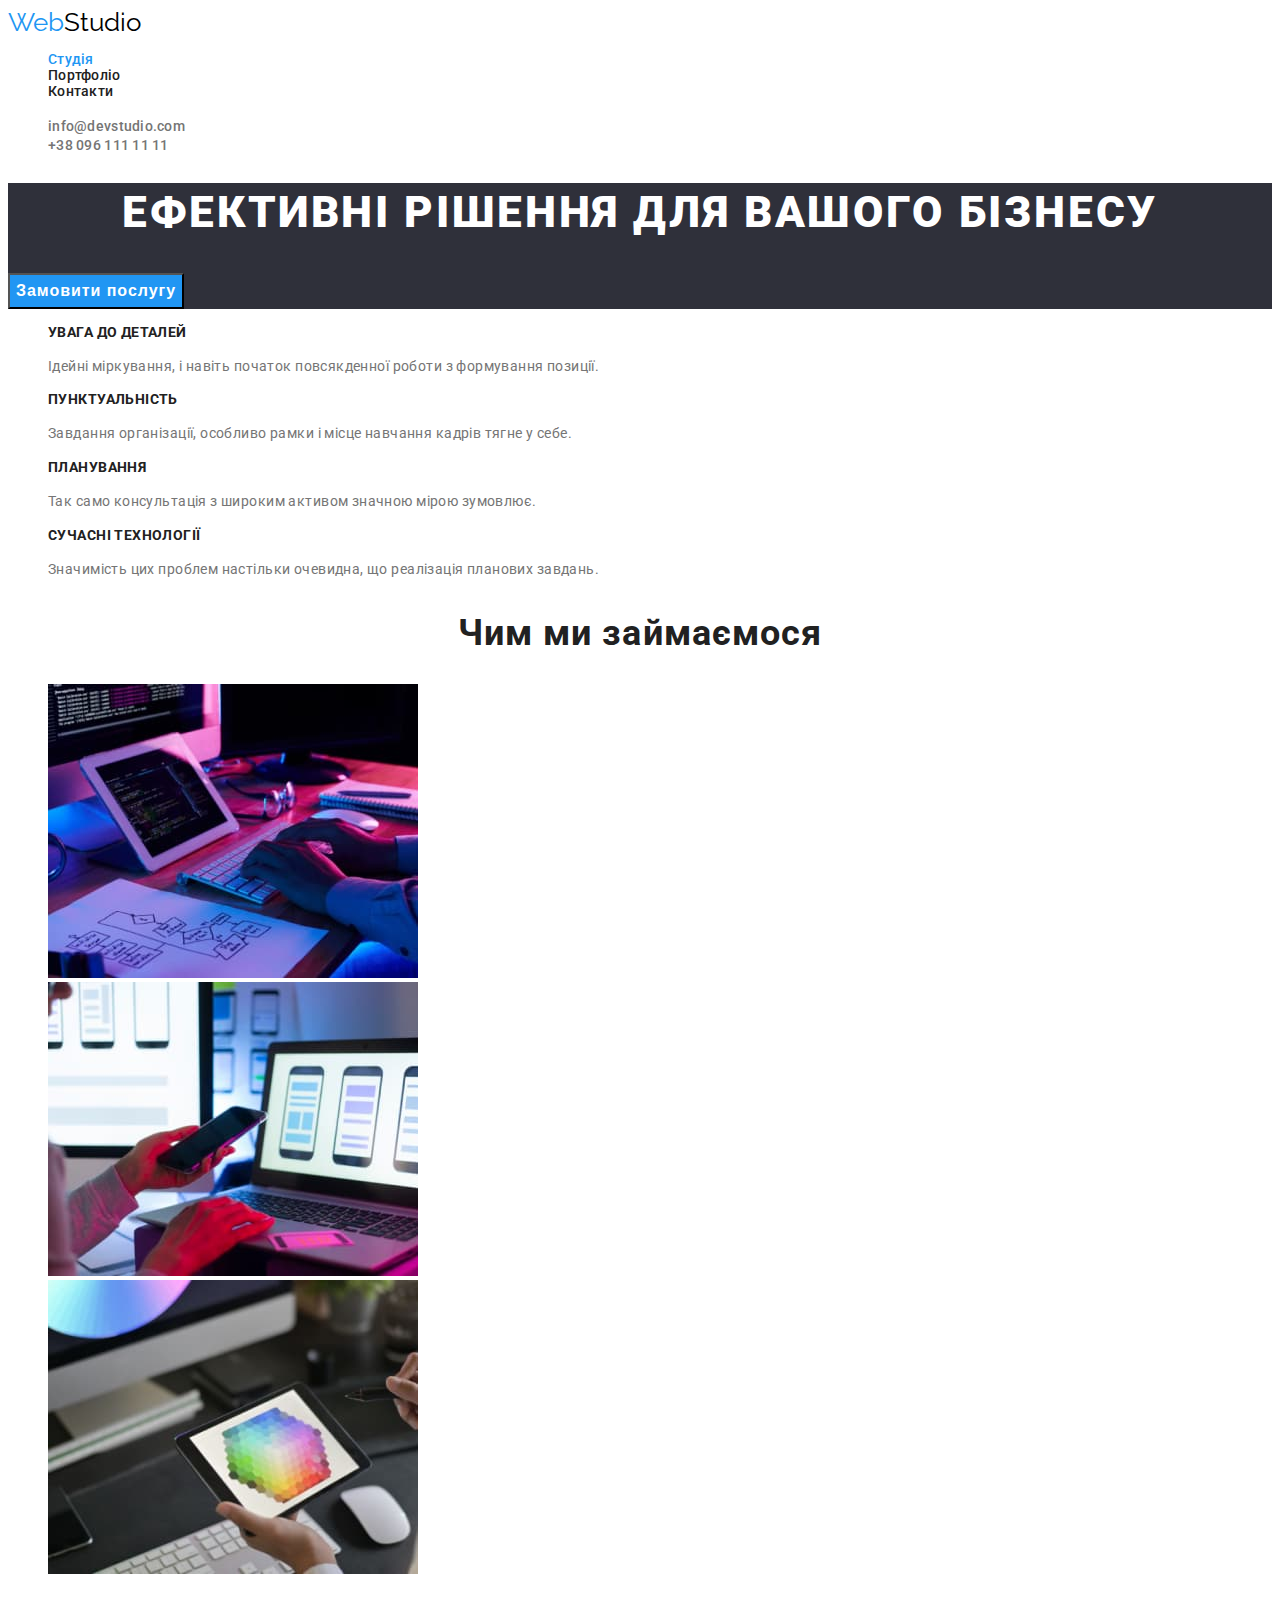
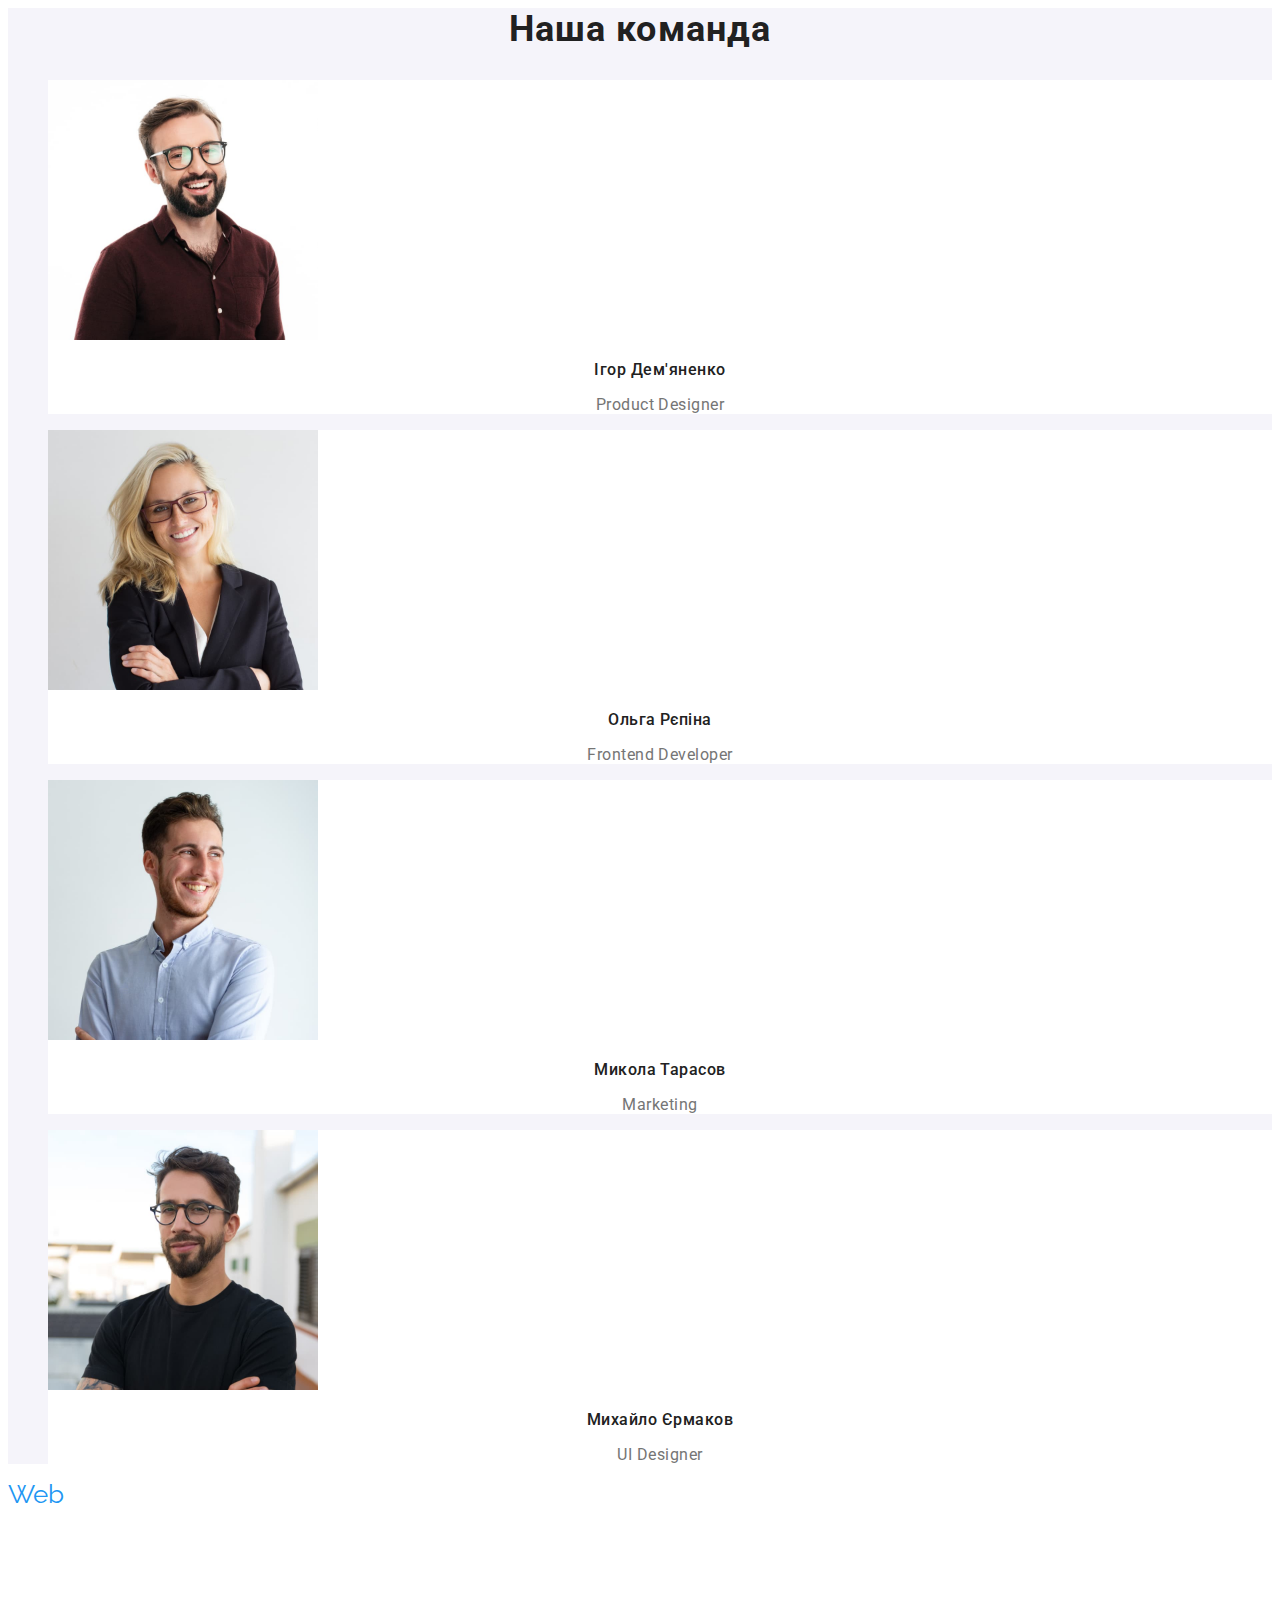
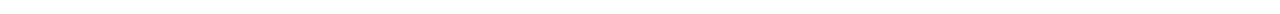
==== index.html @ e974b109 "Copy files with hw2" ====
<!DOCTYPE html>
<html lang="uk">
<head>
    <meta charset="UTF-8">
    <meta http-equiv="X-UA-Compatible" content="IE=edge">
    <meta name="viewport" content="width=device-width, initial-scale=1.0">
    <title>Web Studio</title>
    <link rel="preconnect" href="https://fonts.googleapis.com">
    <link rel="preconnect" href="https://fonts.gstatic.com" crossorigin>
    <link href="https://fonts.googleapis.com/css2?family=Raleway:wght@700&family=Roboto:wght@400;500;700;900&display=swap"
        rel="stylesheet">
    <link rel="stylesheet" href="./css/style.css">
</head>
<body>
<header>
    <nav>
        <a href="index.html" class="link"><span class="logo-blue">Web</span><span class="logo">Studio</span></a>
        <ul class="menu-nav">
            <li>
                <a href="./index.html" class="link current">Студія</a>
            </li>
            <li>
                <a href="./portfolio.html" class="link">Портфоліо</a>
            </li>
            <li>
                <a href="#" class="link">Контакти</a>
            </li>
        </ul>
        </nav>
        <ul class="contacts">
            <li>
                <a href="mailto:info@devstudio.com" class="link">info@devstudio.com</a>
            </li>
            <li>
                <a href="tel:+380961111111" class="link">+38 096 111 11 11</a>
            </li>
        </ul>
</header>
<main>
    <!--Шапка сайту-->
    <section class="hero">
        <h1 class="title">Ефективні рішення для вашого бізнесу</h1>

        <button type="button" class="title-button">Замовити послугу</button>
    </section>
    <!--Особливості-->
    <section>
        <h2 class="visually-hidden">Особливості</h2>
<ul class="feature">
    <li>
<h3 class="title-feature">Увага до деталей</h3>
<p class="text-feature">
Ідейні міркування, і навіть початок повсякденної роботи з формування позиції.
</p>
    </li>
    <li>
<h3 class="title-feature">Пунктуальність</h3>
<p class="text-feature">
Завдання організації, особливо рамки і місце навчання кадрів тягне у себе.
</p>
    </li>
    <li>
<h3 class="title-feature">Планування</h3>
<p class="text-feature">
Так само консультація з широким активом значною мірою зумовлює.
</p>
    </li>
    <li>
        <h3 class="title-feature">Сучасні технології</h3>
        <p class="text-feature">
        Значимість цих проблем настільки очевидна, що реалізація планових завдань.
        </p>
    </li>
</ul>
    </section>
    <!--Чим ми займаємось-->
    <section>
        <h2 class="title-activity">Чим ми займаємося</h2>
        <ul class="activity">
            <li>
            <img src="./images/1img.jpg" alt="Набір коду на клавіатурі"
            width="370">
            </li>
            <li>
            <img src="./images/2img.jpg" alt="Мобільний телефон і комп'ютер"
            width="370">
            </li>
            <li>
            <img src="./images/3img.jpg" alt="Планшет з вибором кольорів"
            width="370">
            </li>
        </ul>
    </section>
    <!--Наша команда-->
    <section class="team">
        <h2 class="title-team">Наша команда</h2>
        <ul class="team-list">
            <li class="team-persone">
                <img src="./images/1per.jpg" alt="Ігор Дем'яненко"
                width="270">
                <h3 class="name">Ігор Дем'яненко</h3>
                <p class="position">
                    Product Designer
                </p>
            </li>
            <li class="team-persone">
                <img src="./images/2per.jpg" alt="Ольга Рєпіна"
                width="270">
                 <h3 class="name">Ольга Рєпіна</h3>   
                <p class="position">
                    Frontend Developer
                </p>
            </li>
            <li class="team-persone">
                <img src="./images/3per.jpg" alt="Микола Тарасов"
                width="270">
                <h3 class="name">Микола Тарасов</h3>    
                <p class="position">
                    Marketing
                </p>
            </li>
            <li class="team-persone">
                <img src="./images/4per.jpg" alt="Михайло Єрмаков"
                width="270">
                <h3 class="name">Михайло Єрмаков</h3>   
                <p class="position">
                    UI Designer
                </p>
            </li>
        </ul>
    </section>
</main>
<footer,>
    <a href="index.html"  class="link"><span class="logo-blue">Web</span><span class="logo-down">Studio</span></a>
    <address>
        <ul class="contacts">
            <li>
            <a href="https://goo.gl/maps/CPtrU1FHBa2aNyZL9" target="_blank" rel="noopener noreferrer" class="address">
                м. Київ, пр-т Лесі Українки, 26</a>
                </li>
            <li><a href="mailto:info@devstudio.com" class="address-contacts">info@devstudio.com</a></li>
            <li><a href="tel:+380961111111" class="address-contacts">+38 096 111 11 11</a></li>
        </ul>
        </address>
</footer>
</body>
</html>
---- css/style.css ----
:root {
    --color-primery: #212121;
    --color-secondary: #757575;
    --color-white: #FFFFFF;
    --color-blue: #2196F3;
    --color-logo: #000000;
    --color-address-contacts: rgba(255, 255, 255, 0.6);
    --color-background-primery: #F5F4FA;
    --color-background-secondary: #2F303A;
    --color-buttons: #F5F4FA;
    --color-button-hover: #188CE8;
}
body {
    color: var(--color-primery);
    background-color: var(--color-white);
    font-family: 'Roboto', sans-serif;
}
.visually-hidden {
    position: absolute;
    white-space: nowrap;
    width: 1px;
    height: 1px;
    overflow: hidden;
    border: 0;
    padding: 0;
    clip: rect(0 0 0 0);
    clip-path: inset(50%);
    margin: -1px;
}
/*Header*/
.logo-blue {
    color: var(--color-blue);
    font-family: 'Raleway', sans-serif;
    font-size: 26px;
    line-height: 1.15;
}
.logo {
    color: var(--color-logo);
    font-family: 'Raleway', sans-serif;
    font-size: 26px;
    line-height: 1.15;
}
.link {
    font-family: 'Roboto', sans-serif;
    text-decoration: none;
}
.menu-nav {
    font-weight: 500;
    font-size: 14px;
    line-height: 1.14;
    letter-spacing: 0.02em;
    list-style: none;
}
.menu-nav .link {
    color: var(--color-primery);
    text-decoration: none;
}
.menu-nav .link:hover,
.menu-nav .link:focus {
    color: var(--color-blue);
}
.menu-nav .link.current {
    color: var(--color-blue);
}
.contacts {
    list-style: none;
    text-decoration: none;
}
.contacts .link {
    color: var(--color-secondary);
    font-weight: 500;
    font-size: 14px;
    line-height: 1.14;
    letter-spacing: 0.02em;
    text-decoration: none;
}
.contacts .link:hover,
.contacts .link:focus {
    color: var(--color-blue);
    font-weight: 500;
    font-size: 14px;
    line-height: 1.14;
    letter-spacing: 0.02em;
}
/*Hero*/
.hero {
    background-color: var(--color-background-secondary);
}
.hero .title {
    color: var(--color-white);
    font-weight: 900;
    font-size: 44px;
    line-height: 1.36;
    text-align: center;
    letter-spacing: 0.06em;
    text-transform: uppercase;
}
.title-button {
    color: var(--color-white);
    background-color: var(--color-blue);
    font-weight: 700;
    font-size: 16px;
    line-height: 1.88;
    display: flex;
    align-items: center;
    text-align: center;
    letter-spacing: 0.06em;
    cursor: pointer;
}
.title-button:hover,
.title-button:focus {
background-color: var(--color-button-hover);
}
/*Feature*/
.feature {
    list-style: none;
}
.title-feature {
    color: var(--color-primery);
    font-weight: 700;
    font-size: 14px;
    line-height: 1.14;
    letter-spacing: 0.03em;
    text-transform: uppercase;
}
.text-feature {
    color: var(--color-secondary);
    font-size: 14px;
    line-height: 1.71;
    letter-spacing: 0.03em;
}
/*Activity*/
.activity {
    list-style: none;
}
.title-activity {
color: var(--color-primery);
font-weight: 700;
font-size: 36px;
line-height: 1.17;
text-align: center;
letter-spacing: 0.03em;
}
/*Team*/
.team {
    background-color: var(--color-background-primery);
}
.team-list {
    list-style: none;
}
.team-persone {
   background-color: var(--color-white);
}
.title-team {
    color: var(--color-primery);
    font-weight: 700;
    font-size: 36px;
    line-height: 1.17;
    text-align: center;
    letter-spacing: 0.03em;
}
.team .name {
    color: var(--color-primery);
    font-weight: 500;
    font-size: 16px;
    line-height: 1.19;
    text-align: center;
    letter-spacing: 0.03em;
}
.position {
    color: var(--color-secondary);
        font-size: 16px;
        line-height: 1.19;
        text-align: center;
        letter-spacing: 0.03em;
}
/*Footer*/
footer {
    background-color: var(--color-background-secondary);
}
.logo-down {
    color: var(--color-white);
    font-family: 'Raleway', sans-serif;
    font-size: 26px;
    line-height: 1.15;
}
.address {
    color: var(--color-white);
    font-style: normal;
    font-size: 14px;
    line-height: 1.71;
    letter-spacing: 0.03em;
    text-decoration: none;
}
.address:hover,
.address:focus {
color: var(--color-blue);
}
.address-contacts {
    color: var(--color-address-contacts);
    font-style: normal;
    font-size: 14px;
    line-height: 1.71;
    letter-spacing: 0.03em;
    text-decoration: none;
}
.address-contacts:hover,
.address-contacts:focus {
color: var(--color-blue);
}

/*Portfolio*/
.list-filters {
    list-style: none;
}
.button-filters {
    color: var(--color-primery);
    background-color: var(--color-buttons);
    font-weight: 500;
    font-size: 16px;
    line-height: 1.62;
    text-align: center;
    letter-spacing: 0.03em;
}
.button-filters:active,
.button-filters:hover,
.button-filters:focus {
    color: var(--color-white);
    background-color: var(--color-blue);
    cursor: pointer;
}
/*Projects*/
.list-project {
    list-style: none;
}
.project-title {
    color: var(--color-primery);
    font-weight: 700;
    font-size: 18px;
    line-height: 2;
    letter-spacing: 0.06em;
}
.project-text {
    color: var(--color-secondary);
    font-size: 16px;
    line-height: 1.88;
    letter-spacing: 0.03em;
}
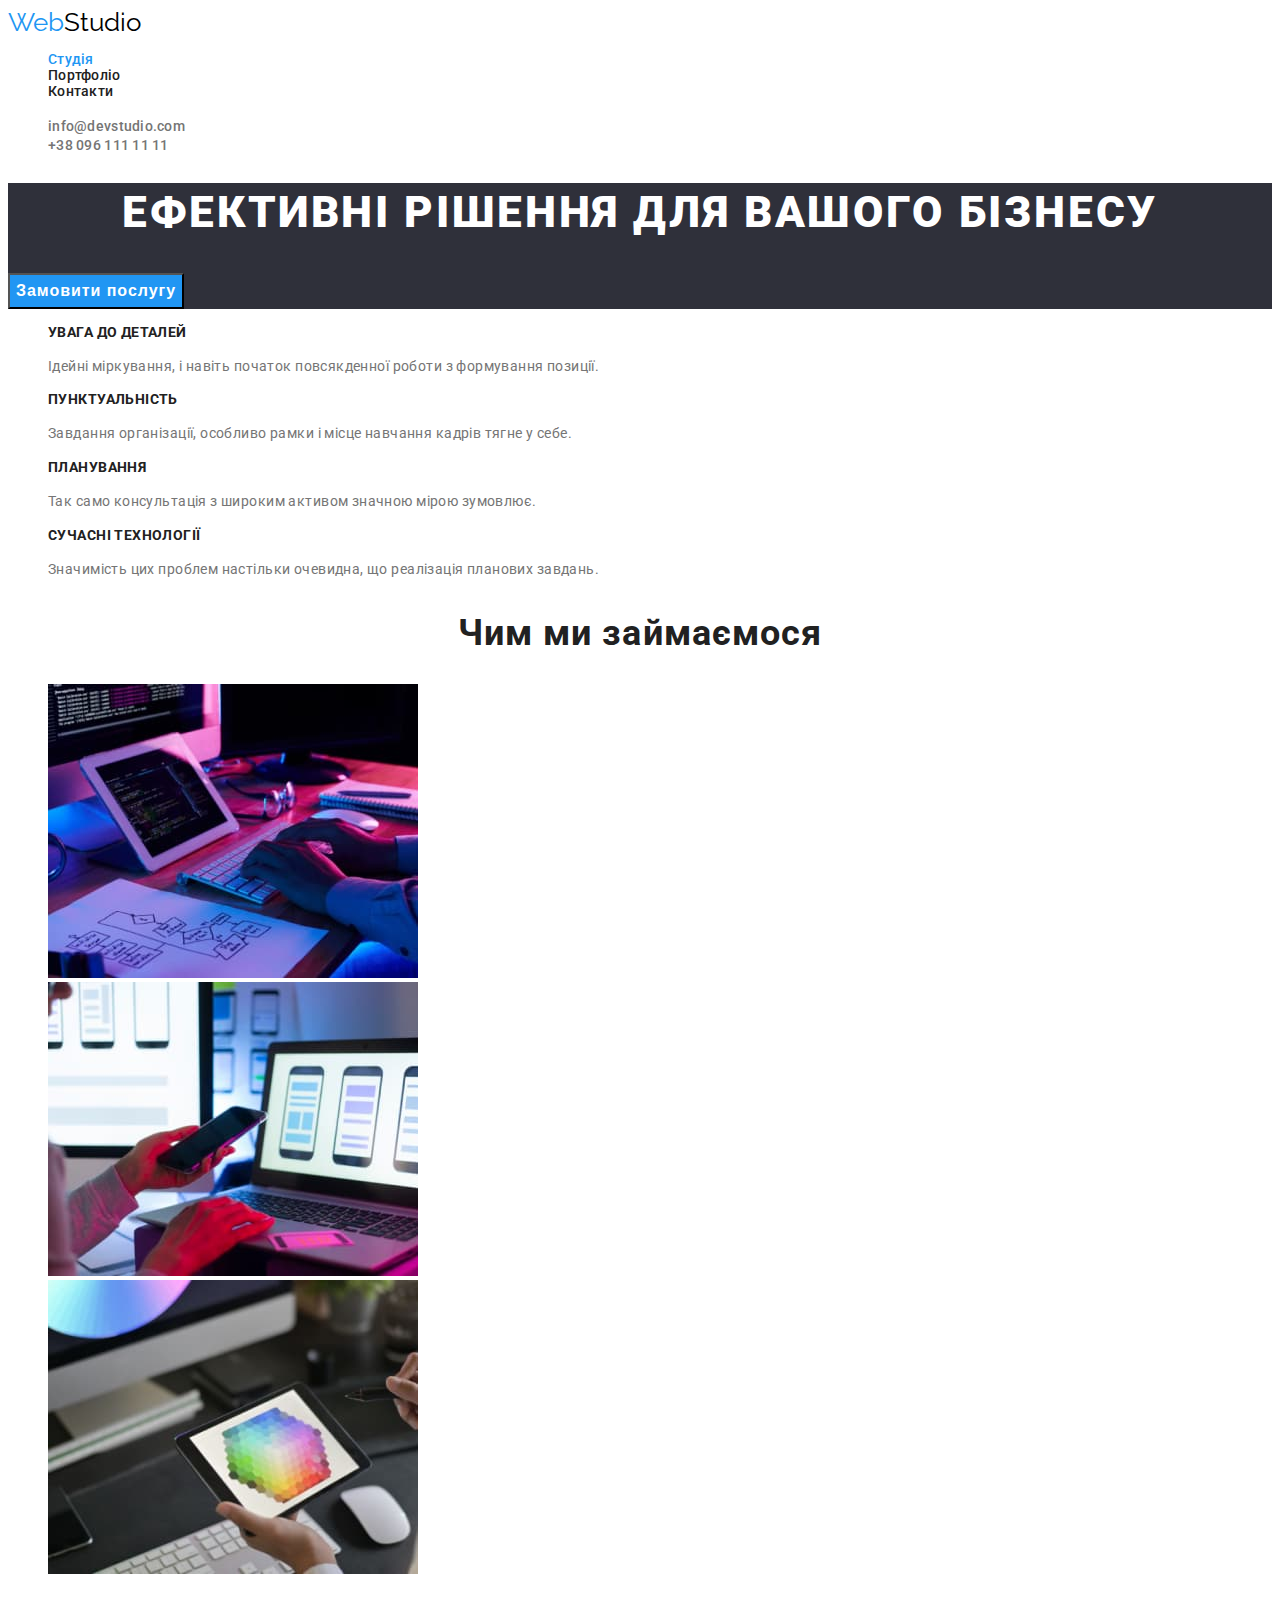
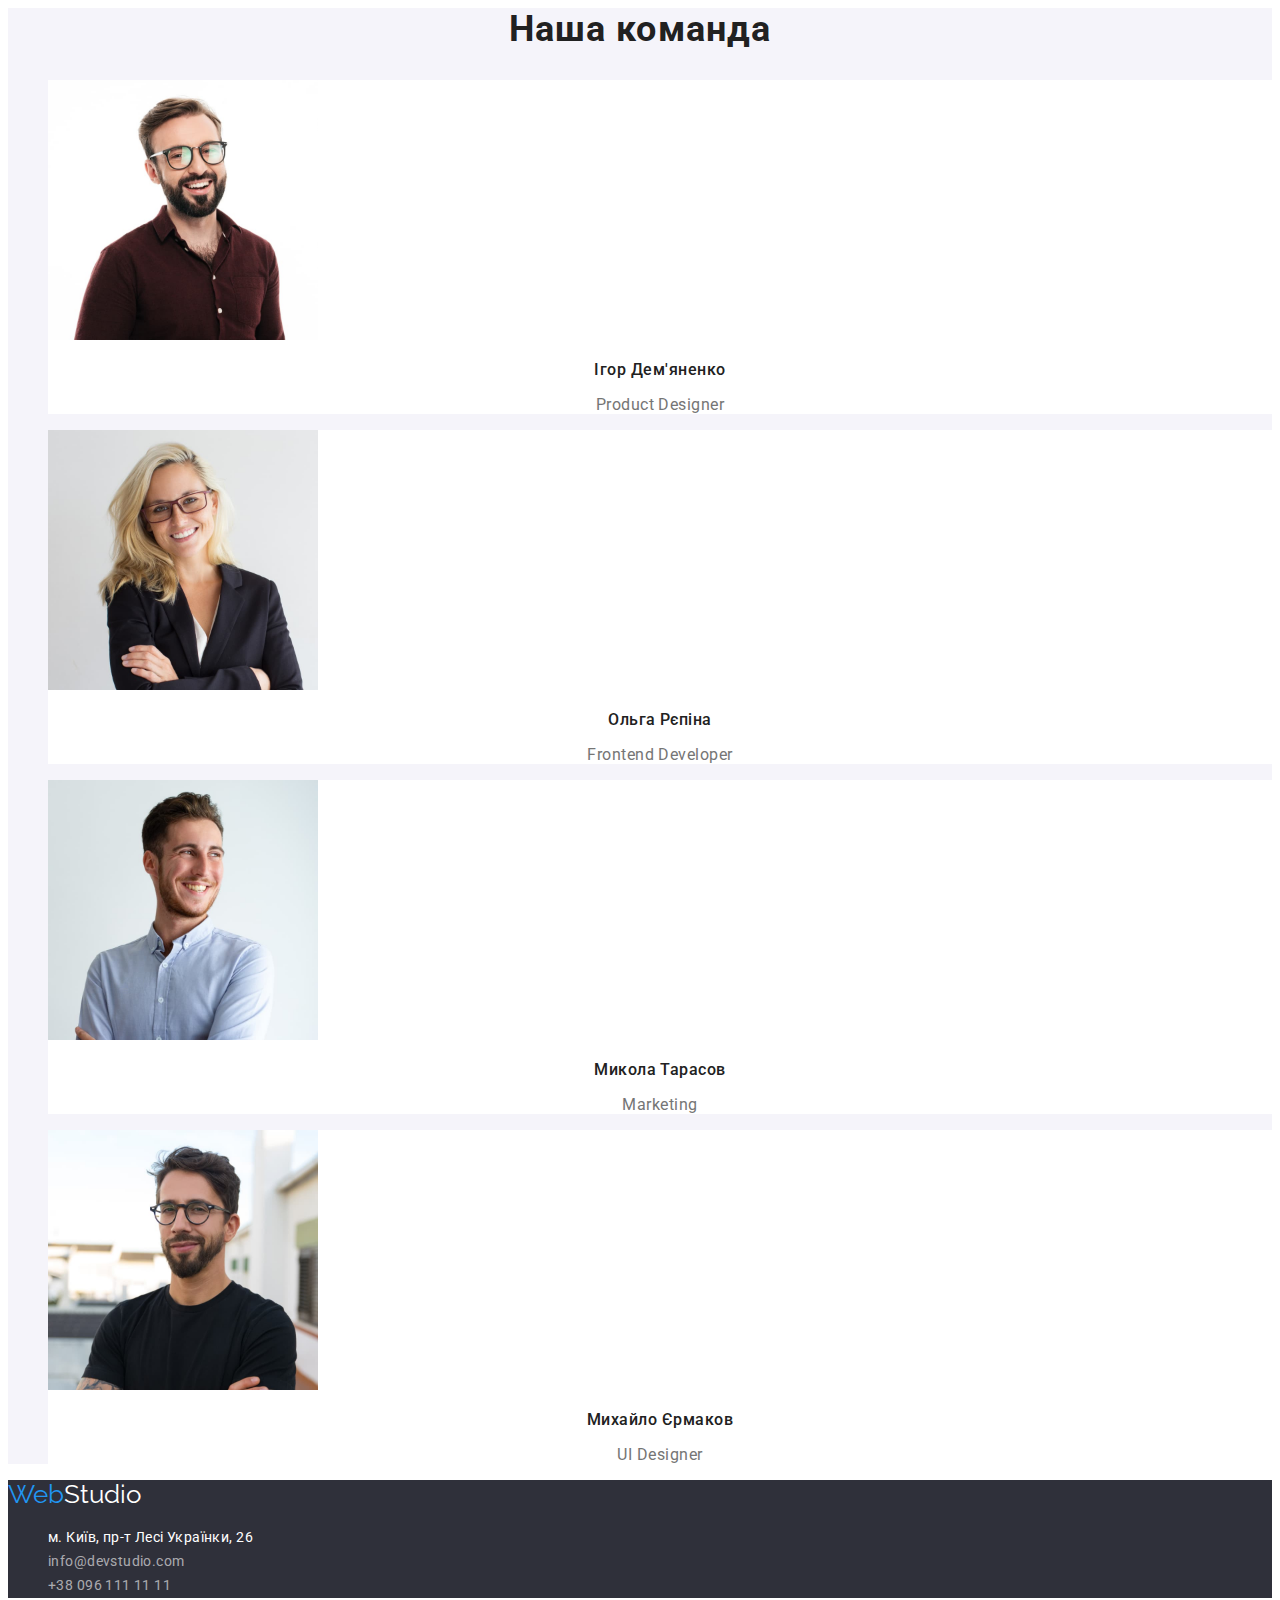
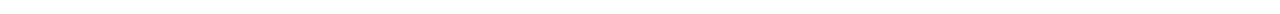
==== commit 14f87a1b: "Edit teg Footer" ====
--- a/index.html
+++ b/index.html
@@ -130,7 +130,7 @@
         </ul>
     </section>
 </main>
-<footer,>
+<footer>
     <a href="index.html"  class="link"><span class="logo-blue">Web</span><span class="logo-down">Studio</span></a>
     <address>
         <ul class="contacts">
